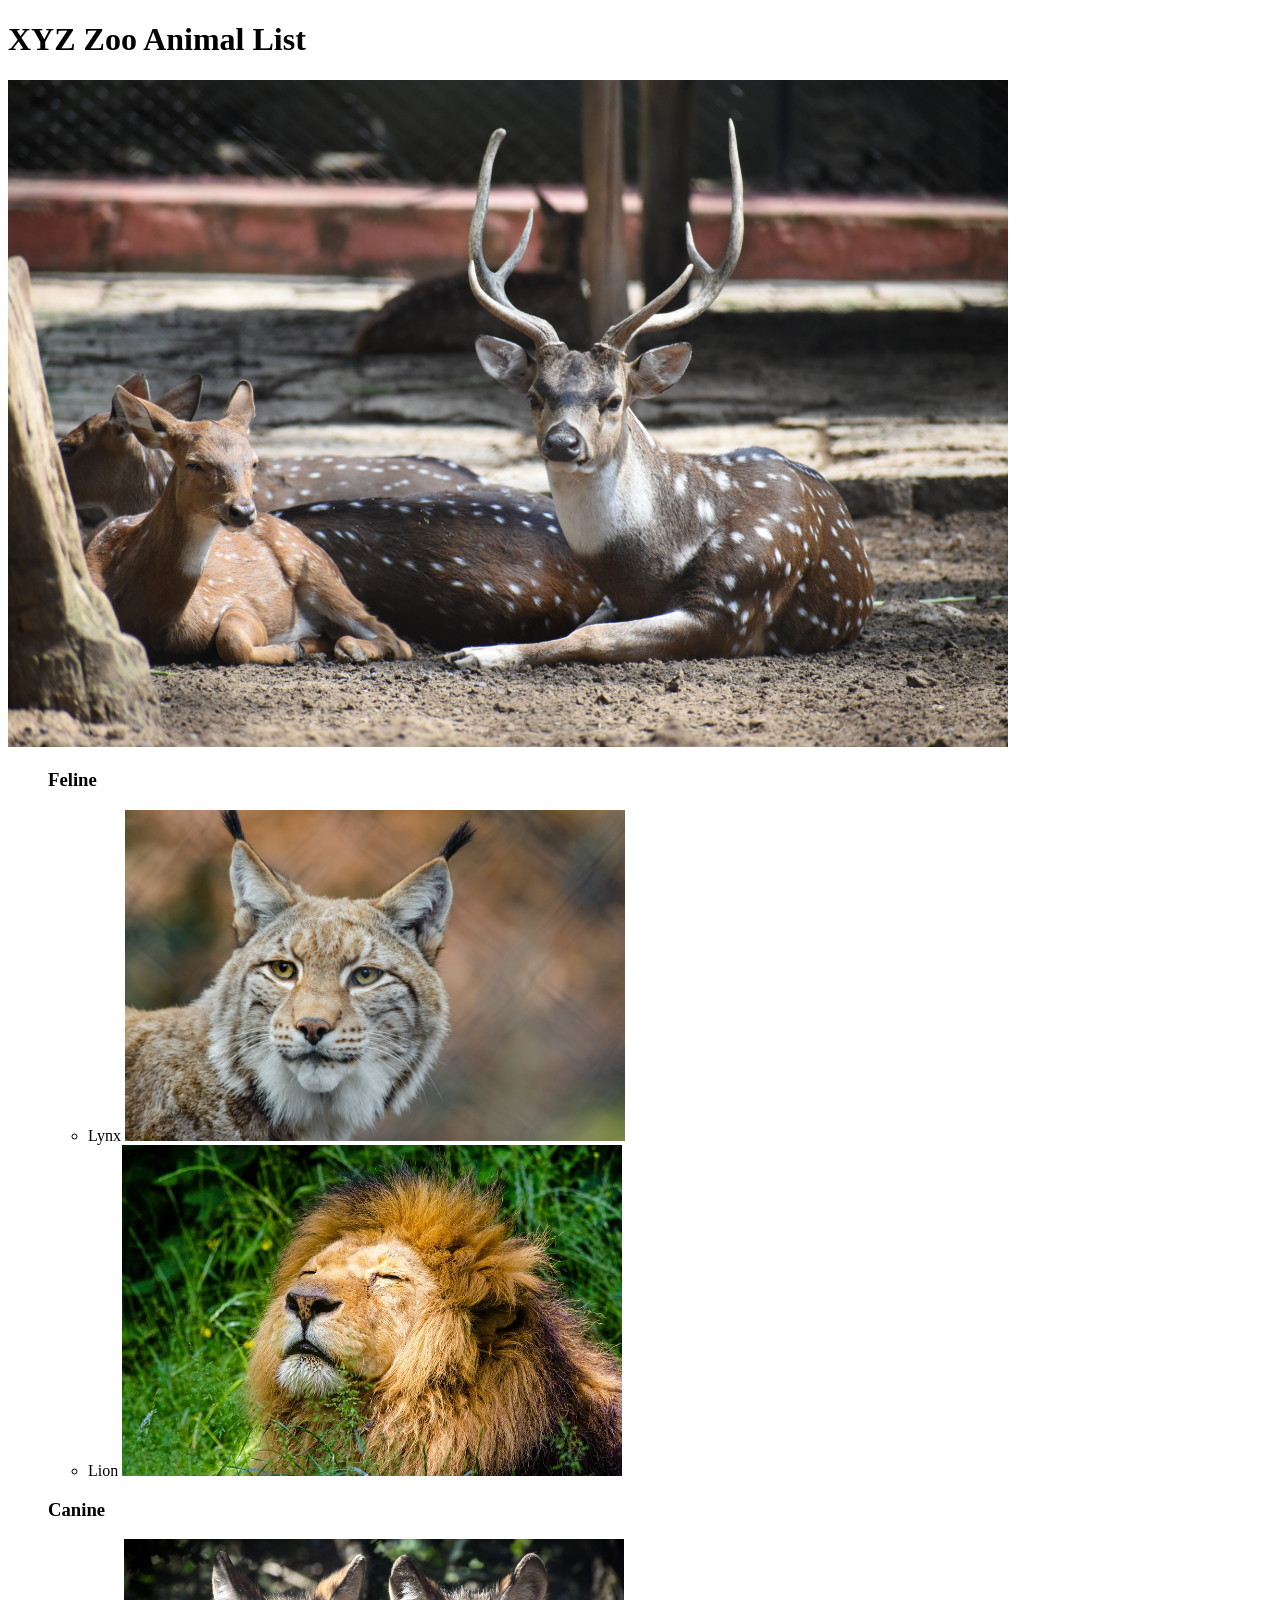
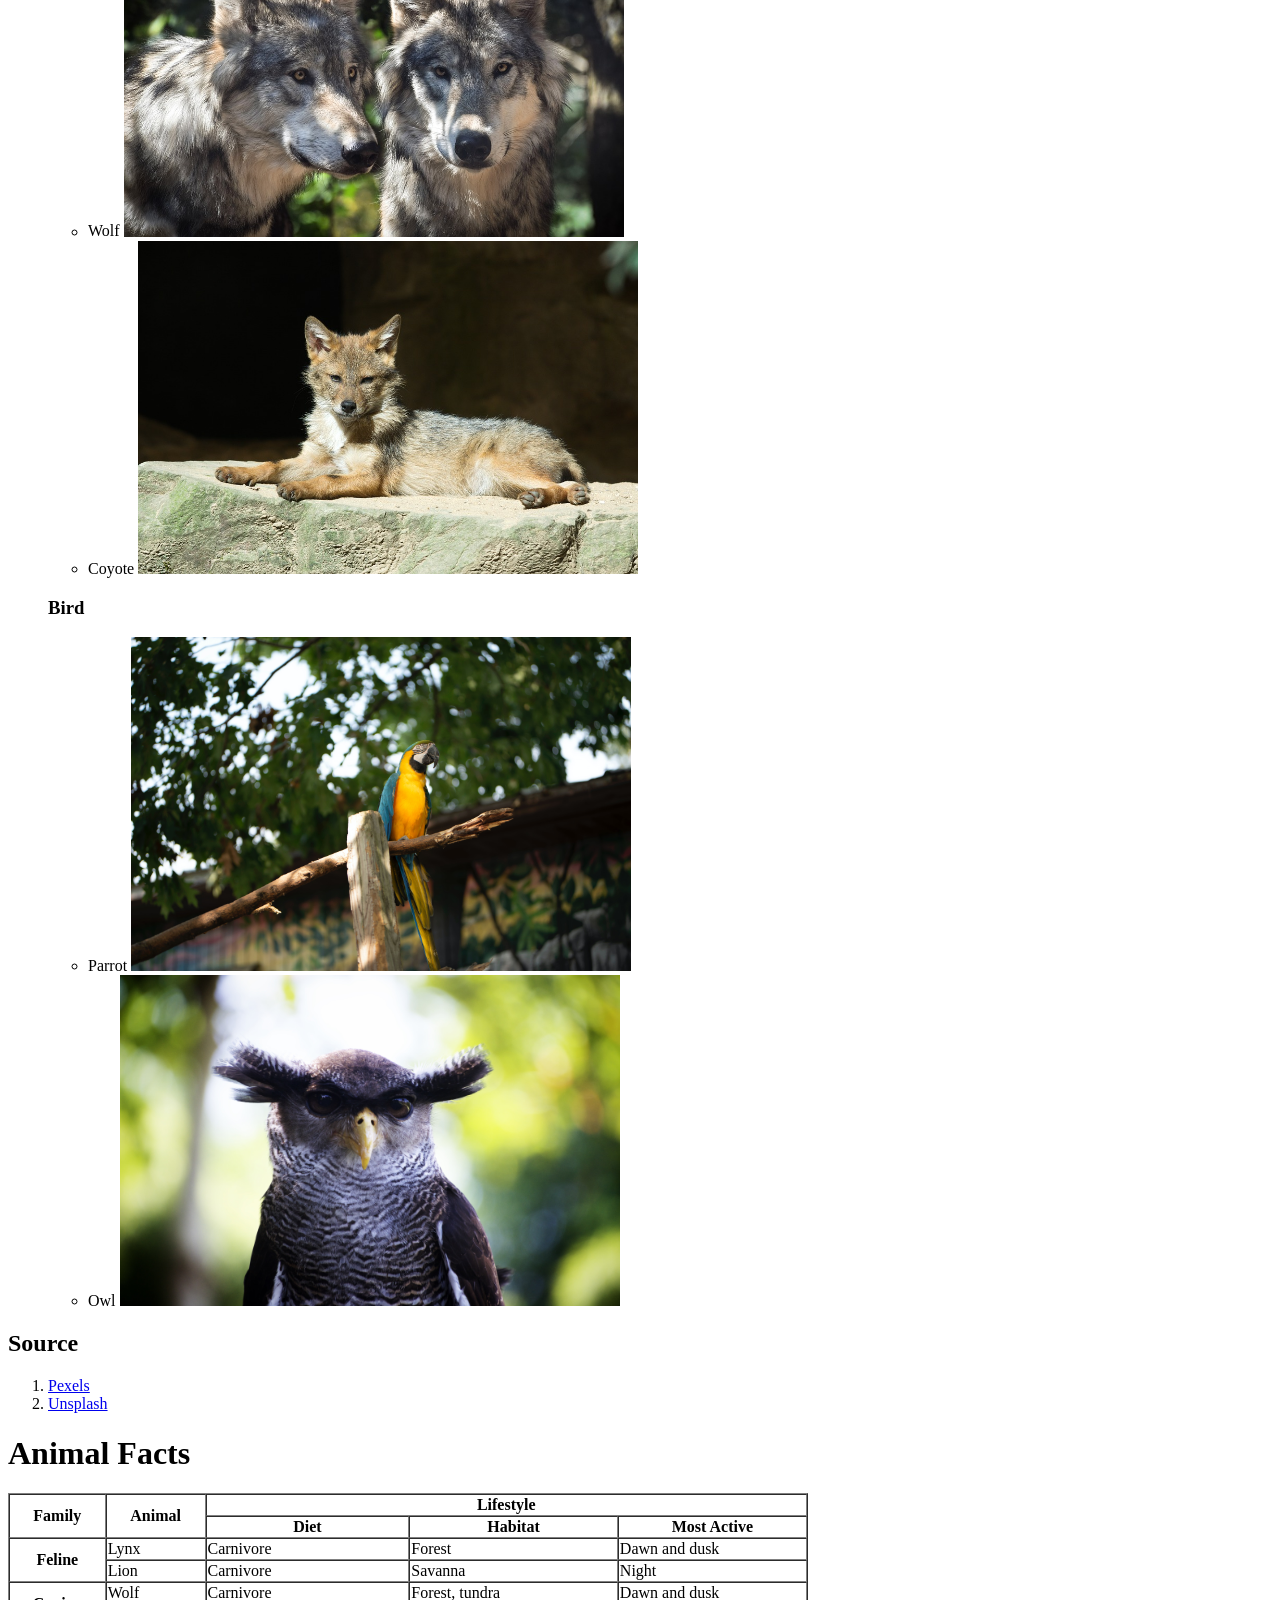
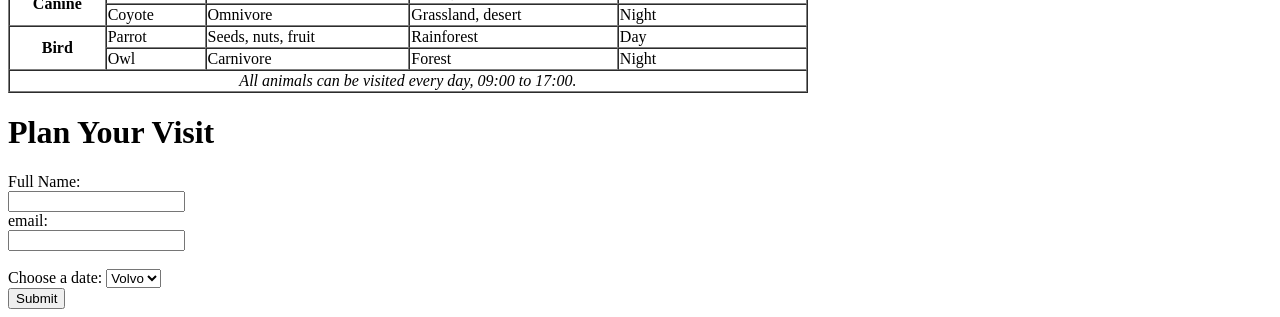
==== index.html.html @ 8e445a3f "Add files via upload" ====
<!DOCTYPE html>
<html lang="id">
<head>
    <h1>XYZ Zoo Animal List</h1>
    <img src="img/zoo.jpg" width="1000" />
    <ol>
        <h3>Feline</h3>
        <ul>
            <li>Lynx
                <a href="img/lynx.jpg" target="_blank"><img src="img/lynx.jpg" width="500" /></a>
            </li>
            <li>Lion
                <a href="img/lion.jpg" target="_blank"><img src="img/lion.jpg" width="500" /></a>
            </li>
            
        </ul>
        <h3>Canine</h3>
        <ul>
            <li>Wolf
                <a href="img/wolf.jpg" target="_blank"><img src="img/wolf.jpg" width="500" /></a>
            </li>
            <li>Coyote
                <a href="img/coyote.jpg" target="_blank"><img src="img/coyote.jpg" width="500" /></a>
            </li>
        </ul>
        <h3>Bird</h3>
        <ul>
            <li>Parrot</h3>
                <a href="img/parrot.jpg" target="_blank"><img src="img/parrot.jpg" width="500" /></a>
            </li>
            <li>Owl</h3>
                <a href="img/owl.jpg" target="_blank"><img src="img/owl.jpg" width="500" /></a>
            </li>
        </ul>
    </ol>
    <ol>
    </ol>
    <h2>Source</h2>
    <ol>
        <li><a href="https://pexels.com/" target="_blank">Pexels</a></li>
        <li><a href="https://pixabay.com/" target="_blank">Unsplash</a></li>
    </ol>

   <h1>Animal Facts</h1>
<table border="1" width="800" cellspacing="0">
    <tr>
        <th rowspan="2">Family</th>
        <th rowspan="2">Animal</th>
        <th colspan="5">Lifestyle</th>
    </tr>
    <tr>
        <th>Diet</th>
        <th>Habitat</th>
        <th>Most Active</th>
    </tr>
    <tr>
        <th rowspan="2">Feline</th>
        <td>Lynx</td>
        <td>Carnivore</td>
        <td>Forest</td>
        <td>Dawn and dusk</td>
    </tr>
    <tr>
        <td>Lion</td>
        <td>Carnivore</td>
        <td>Savanna</td>
        <td>Night</td>
    </tr>
    <tr>
        <th rowspan="2">Canine</th>
        <td>Wolf</td>
        <td>Carnivore</td>
        <td>Forest, tundra</td>
        <td>Dawn and dusk</td>
    </tr>
    <tr>
        <td>Coyote</td>
        <td>Omnivore</td>
        <td>Grassland, desert</td>
        <td>Night</td>
    </tr>
    <tr>
        <th rowspan="2">Bird</th>
        <td>Parrot</td>
        <td>Seeds, nuts, fruit</td>
        <td>Rainforest</td>
        <td>Day</td>
    </tr>
    <tr>
        <td>Owl</td>
        <td>Carnivore</td>
        <td>Forest</td>
        <td>Night</td>
    </tr>
    <tr>
        <td colspan="5" align="center"><i>All animals can be visited every day, 09:00 to 17:00.</i></td>
    </tr>
</table>

<h1>Plan Your Visit</h1>
    <form>
	<label for="fname">Full Name:</label><br>
	<input type="text" id="fname" name="fname"><br>
	<label for="email">email:</label><br>
	<input type="text" id="email" name="@"><br><br>
	<label for="Visit Date">Choose a date:</label>
	<select id="cars" name="cars">
		<option value="volvo">Volvo</option>
		<option value="saab">Saab</option>
		<option value="fiat">Fiat</option>
		<option value="audi">Audi</option>
	</select>
	<br>
	<button type="button">Submit</button>
</form>
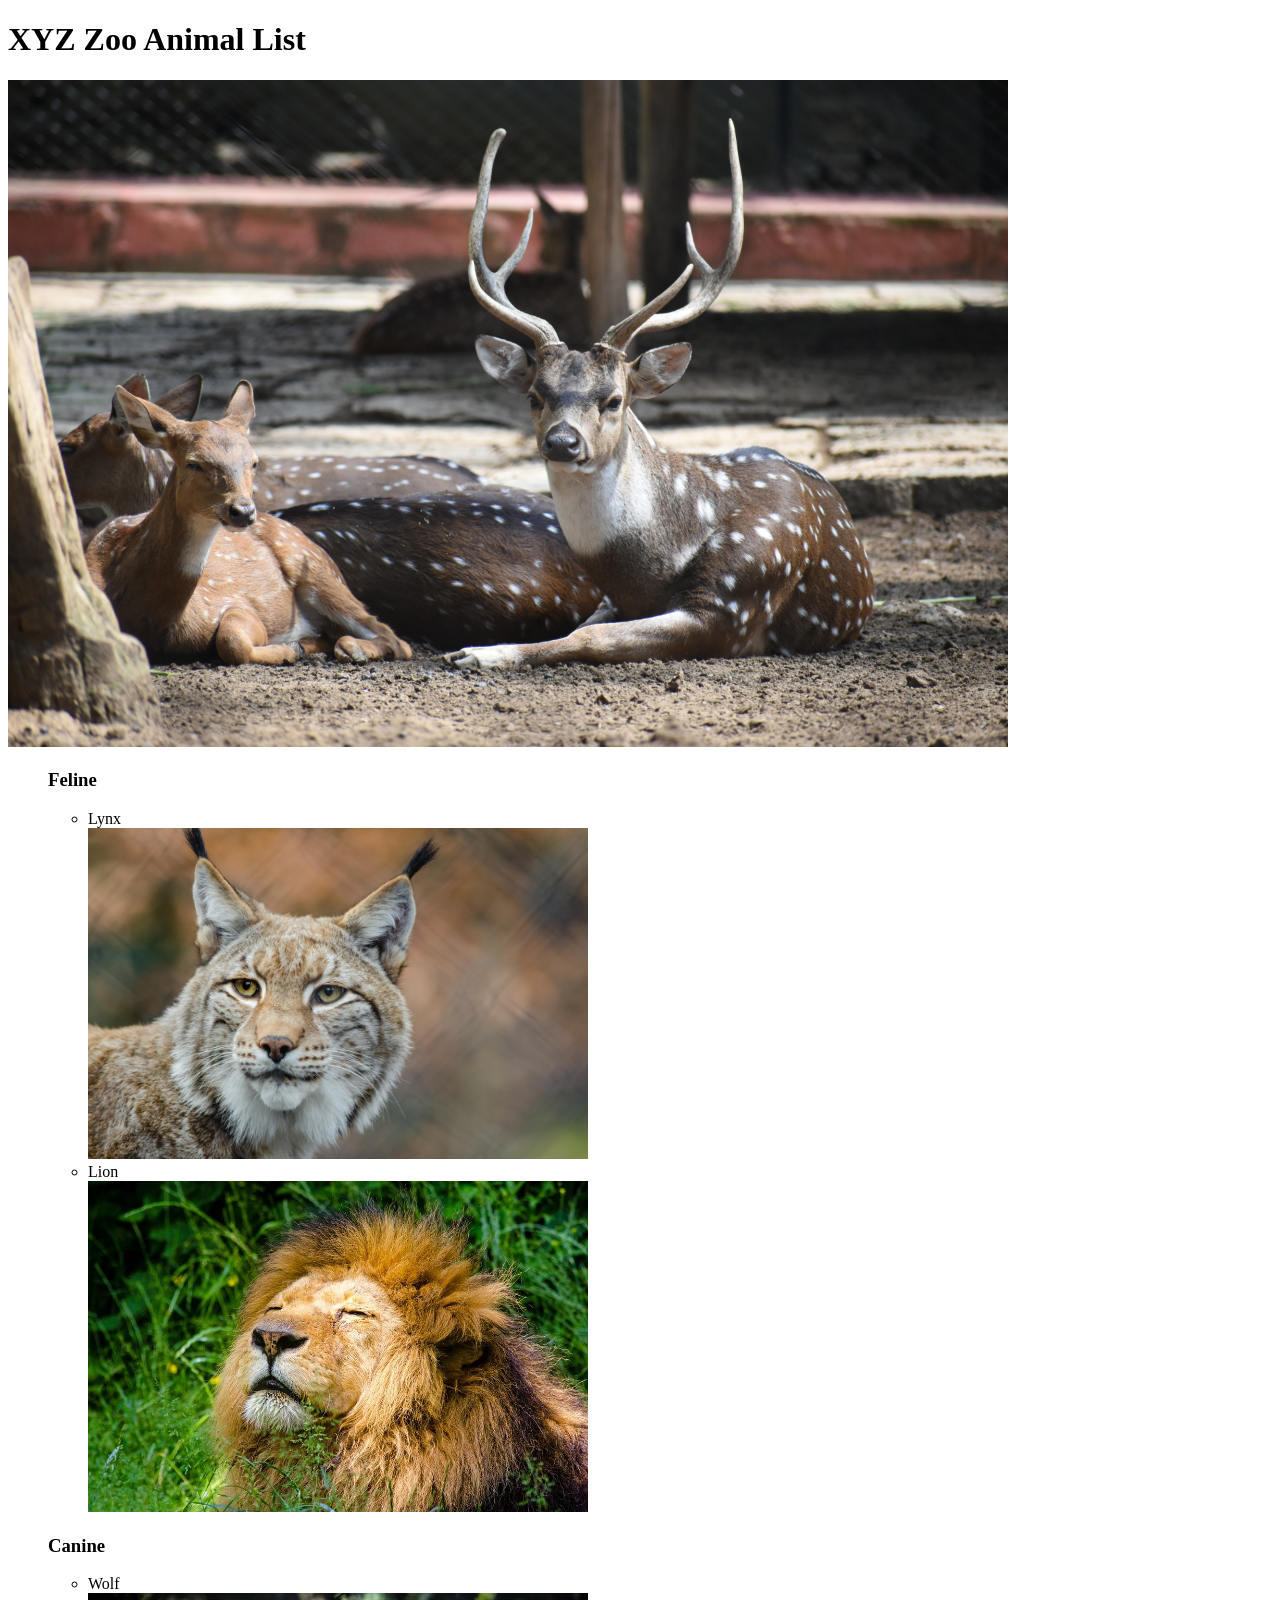
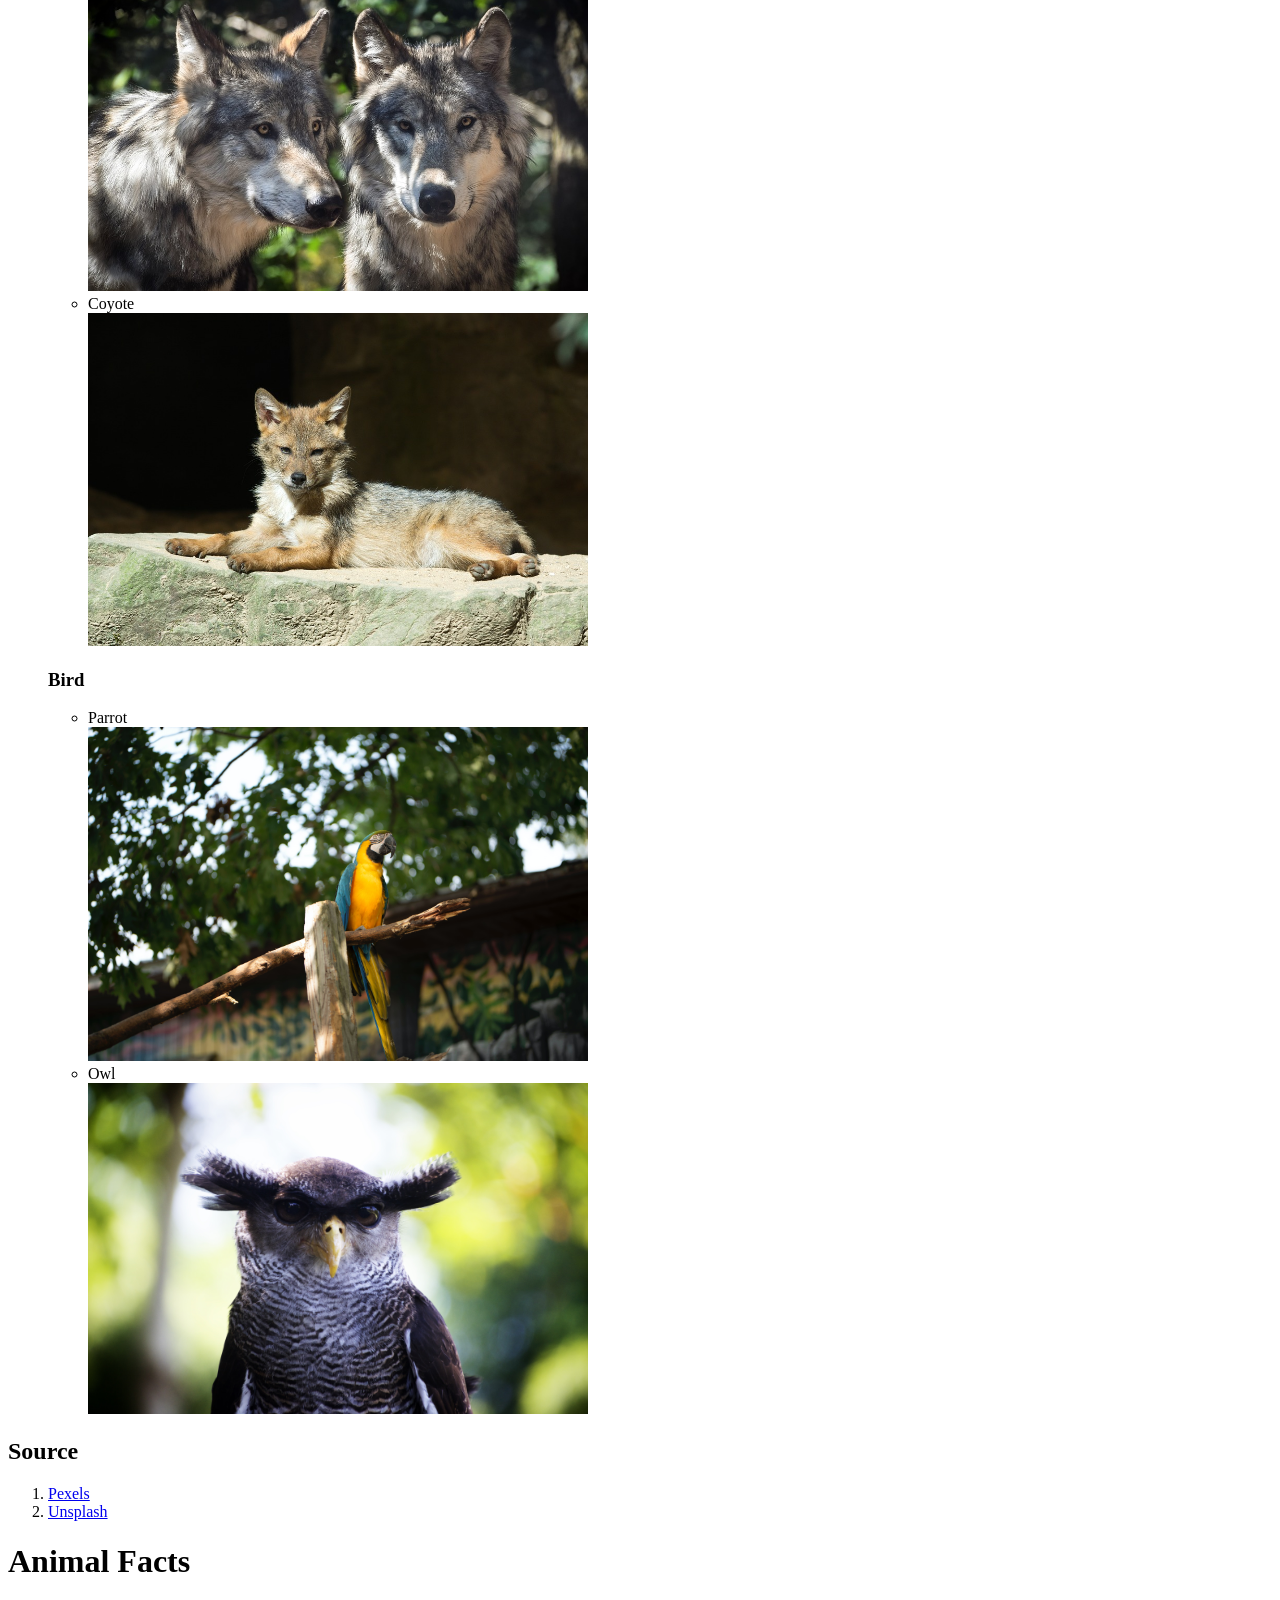
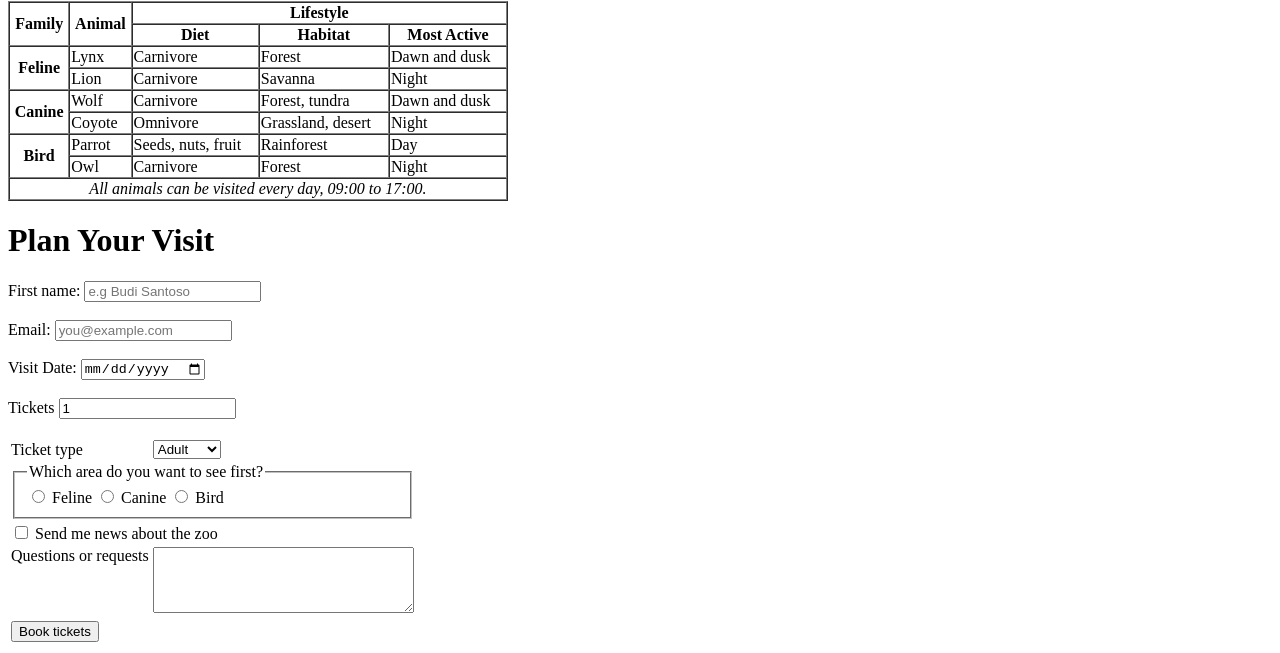
==== commit 608c6337: "Add files via upload" ====
--- a/index.html.html
+++ b/index.html.html
@@ -1,115 +1,190 @@
-<!DOCTYPE html>
+<!doctype html>
 <html lang="id">
-<head>
+  <head>
     <h1>XYZ Zoo Animal List</h1>
     <img src="img/zoo.jpg" width="1000" />
     <ol>
-        <h3>Feline</h3>
-        <ul>
-            <li>Lynx
-                <a href="img/lynx.jpg" target="_blank"><img src="img/lynx.jpg" width="500" /></a>
-            </li>
-            <li>Lion
-                <a href="img/lion.jpg" target="_blank"><img src="img/lion.jpg" width="500" /></a>
-            </li>
-            
-        </ul>
-        <h3>Canine</h3>
-        <ul>
-            <li>Wolf
-                <a href="img/wolf.jpg" target="_blank"><img src="img/wolf.jpg" width="500" /></a>
-            </li>
-            <li>Coyote
-                <a href="img/coyote.jpg" target="_blank"><img src="img/coyote.jpg" width="500" /></a>
-            </li>
-        </ul>
-        <h3>Bird</h3>
-        <ul>
-            <li>Parrot</h3>
-                <a href="img/parrot.jpg" target="_blank"><img src="img/parrot.jpg" width="500" /></a>
-            </li>
-            <li>Owl</h3>
-                <a href="img/owl.jpg" target="_blank"><img src="img/owl.jpg" width="500" /></a>
-            </li>
-        </ul>
+      <h3>Feline</h3>
+      <ul>
+        <li>
+          Lynx <br />
+          <a href="img/lynx.jpg" target="_blank"
+            ><img src="img/lynx.jpg" width="500"
+          /></a>
+        </li>
+        <li>
+          Lion <br />
+          <a href="img/lion.jpg" target="_blank"
+            ><img src="img/lion.jpg" width="500"
+          /></a>
+        </li>
+      </ul>
+      <h3>Canine</h3>
+      <ul>
+        <li>
+          Wolf <br />
+          <a href="img/wolf.jpg" target="_blank"
+            ><img src="img/wolf.jpg" width="500"
+          /></a>
+        </li>
+        <li>
+          Coyote <br />
+          <a href="img/coyote.jpg" target="_blank"
+            ><img src="img/coyote.jpg" width="500"
+          /></a>
+        </li>
+      </ul>
+      <h3>Bird</h3>
+      <ul>
+        <li>
+          Parrot <br />
+          <a href="img/parrot.jpg" target="_blank"
+            ><img src="img/parrot.jpg" width="500"
+          /></a>
+        </li>
+        <li>
+          Owl <br />
+          <a href="img/owl.jpg" target="_blank"
+            ><img src="img/owl.jpg" width="500"
+          /></a>
+        </li>
+      </ul>
     </ol>
-    <ol>
-    </ol>
+    <ol></ol>
     <h2>Source</h2>
     <ol>
-        <li><a href="https://pexels.com/" target="_blank">Pexels</a></li>
-        <li><a href="https://pixabay.com/" target="_blank">Unsplash</a></li>
+      <li><a href="https://pexels.com/" target="_blank">Pexels</a></li>
+      <li><a href="https://pixabay.com/" target="_blank">Unsplash</a></li>
     </ol>
 
-   <h1>Animal Facts</h1>
-<table border="1" width="800" cellspacing="0">
-    <tr>
+    <h1>Animal Facts</h1>
+    <table border="1" width="500" cellspacing="0">
+      <tr>
         <th rowspan="2">Family</th>
         <th rowspan="2">Animal</th>
         <th colspan="5">Lifestyle</th>
-    </tr>
-    <tr>
+      </tr>
+      <tr>
         <th>Diet</th>
         <th>Habitat</th>
         <th>Most Active</th>
-    </tr>
-    <tr>
+      </tr>
+      <tr>
         <th rowspan="2">Feline</th>
         <td>Lynx</td>
         <td>Carnivore</td>
         <td>Forest</td>
         <td>Dawn and dusk</td>
-    </tr>
-    <tr>
+      </tr>
+      <tr>
         <td>Lion</td>
         <td>Carnivore</td>
         <td>Savanna</td>
         <td>Night</td>
-    </tr>
-    <tr>
+      </tr>
+      <tr>
         <th rowspan="2">Canine</th>
         <td>Wolf</td>
         <td>Carnivore</td>
         <td>Forest, tundra</td>
         <td>Dawn and dusk</td>
-    </tr>
-    <tr>
+      </tr>
+      <tr>
         <td>Coyote</td>
         <td>Omnivore</td>
         <td>Grassland, desert</td>
         <td>Night</td>
-    </tr>
-    <tr>
+      </tr>
+      <tr>
         <th rowspan="2">Bird</th>
         <td>Parrot</td>
         <td>Seeds, nuts, fruit</td>
         <td>Rainforest</td>
         <td>Day</td>
-    </tr>
-    <tr>
+      </tr>
+      <tr>
         <td>Owl</td>
         <td>Carnivore</td>
         <td>Forest</td>
         <td>Night</td>
-    </tr>
-    <tr>
-        <td colspan="5" align="center"><i>All animals can be visited every day, 09:00 to 17:00.</i></td>
-    </tr>
-</table>
+      </tr>
+      <tr>
+        <td colspan="5" align="center">
+          <i>All animals can be visited every day, 09:00 to 17:00.</i>
+        </td>
+      </tr>
+    </table>
 
-<h1>Plan Your Visit</h1>
-    <form>
-	<label for="fname">Full Name:</label><br>
-	<input type="text" id="fname" name="fname"><br>
-	<label for="email">email:</label><br>
-	<input type="text" id="email" name="@"><br><br>
-	<label for="Visit Date">Choose a date:</label>
-	<select id="cars" name="cars">
-		<option value="volvo">Volvo</option>
-		<option value="saab">Saab</option>
-		<option value="fiat">Fiat</option>
-		<option value="audi">Audi</option>
-	</select>
-	<br>
-	<button type="button">Submit</button>
-</form>+    <h1>Plan Your Visit</h1>
+    <form action="/action_page.php">
+      <label for="fname">First name:</label>
+      <input
+        type="text"
+        id="fname"
+        name="fname"
+        placeholder="e.g Budi Santoso"
+      /><br /><br />
+      <label for="Email">Email:</label>
+      <input
+        type="text"
+        id="Email"
+        name="Email"
+        placeholder="you@example.com"
+      /><br /><br />
+      <label for="birthday">Visit Date:</label>
+      <input type="date" id="birthday" name="birthday" /><br /><br />
+      <label for="tickets">Tickets</label>
+      <input
+        type="number"
+        id="tickets"
+        name="tickets"
+        value="1"
+        min="1"
+      /><br /><br />
+      <form>
+        <table>
+          <tr>
+            <td>Ticket type</td>
+            <td>
+              <select name="ticket">
+                <option>Adult</option>
+                <option>Student</option>
+                <option>Child</option>
+              </select>
+            </td>
+          </tr>
+
+          <tr>
+            <td colspan="2">
+              <fieldset>
+                <legend>Which area do you want to see first?</legend>
+                <input type="radio" name="area" id="feline" />
+                <label for="feline">Feline</label>
+                <input type="radio" name="area" id="canine" />
+                <label for="canine">Canine</label>
+                <input type="radio" name="area" id="bird" />
+                <label for="bird">Bird</label>
+              </fieldset>
+            </td>
+          </tr>
+
+          <tr>
+            <td colspan="2">
+              <input type="checkbox" id="news" />
+              <label for="news">Send me news about the zoo</label>
+            </td>
+          </tr>
+
+          <tr>
+            <td style="vertical-align: top">Questions or requests</td>
+            <td><textarea rows="4" cols="30"></textarea></td>
+          </tr>
+
+          <tr>
+            <td colspan="2"><button type="submit">Book tickets</button></td>
+          </tr>
+        </table>
+      </form>
+    </form>
+  </head>
+</html>
